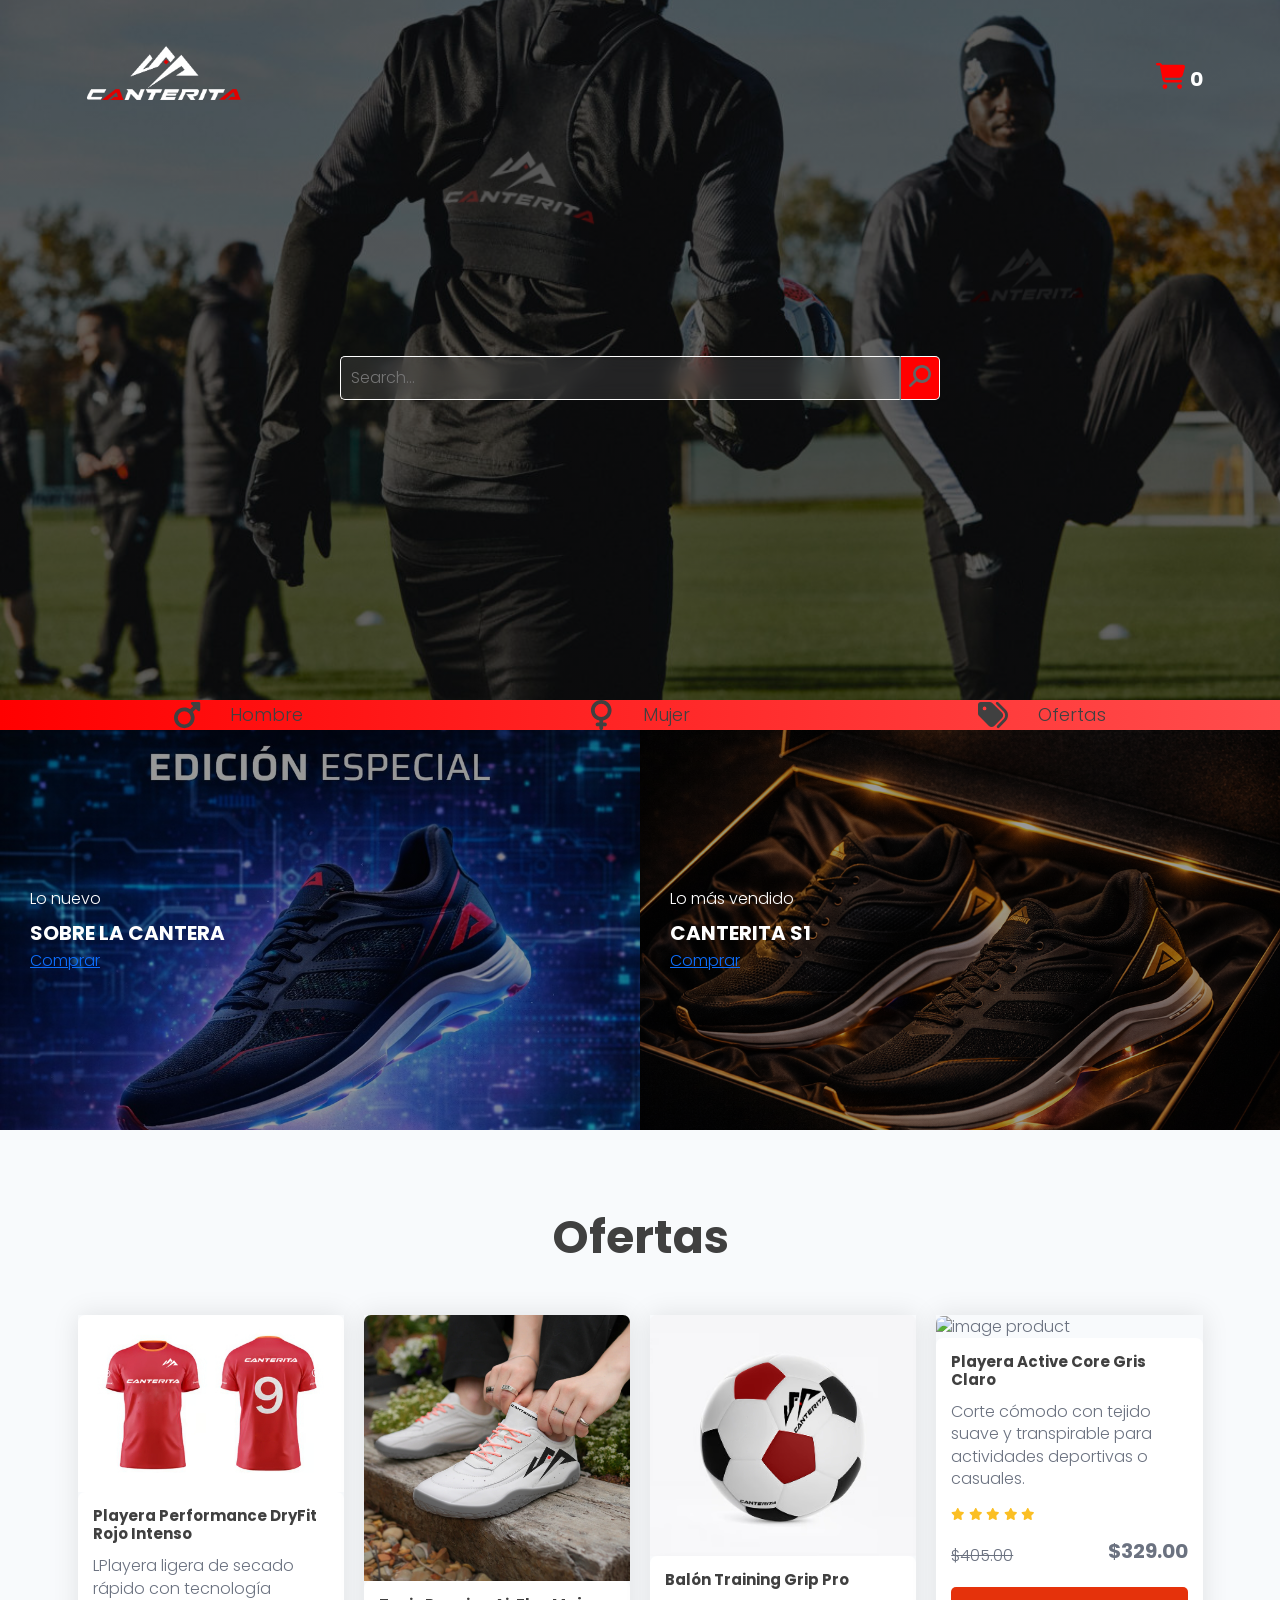
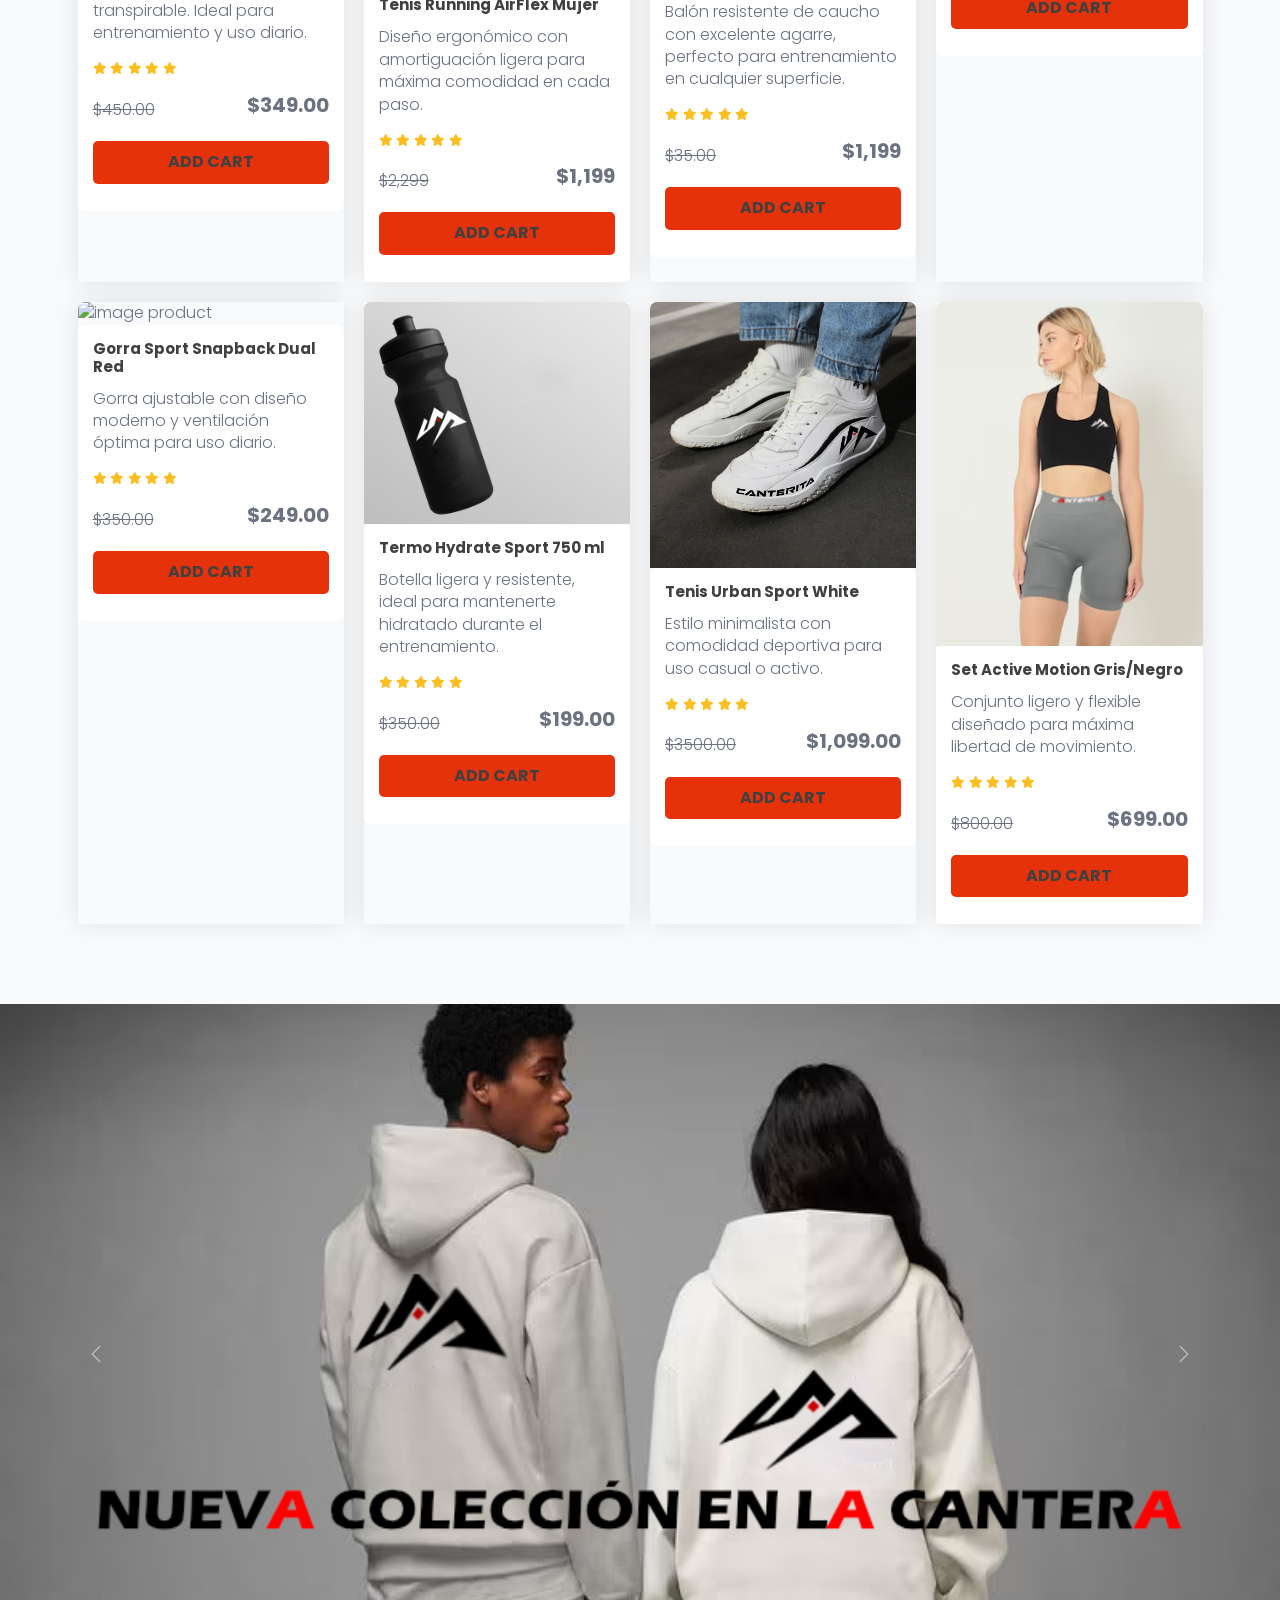
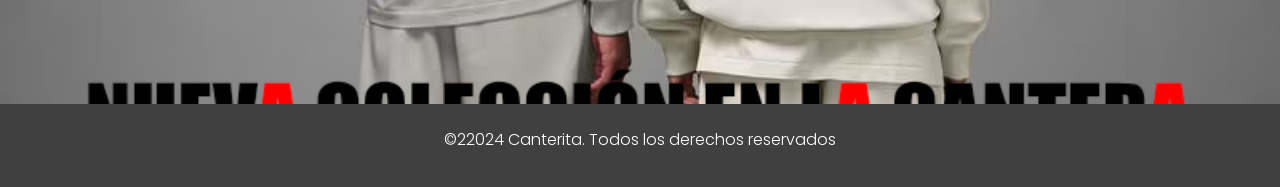
==== index.html @ 18df1e61 "Innitial commit" ====
<!DOCTYPE html>
<html lang="en">
<head>
    <meta charset="UTF-8">
    <meta name="viewport" content="width=device-width, initial-scale=1.0">
    <link href="https://cdn.jsdelivr.net/npm/bootstrap@5.3.7/dist/css/bootstrap.min.css" rel="stylesheet" integrity="sha384-LN+7fdVzj6u52u30Kp6M/trliBMCMKTyK833zpbD+pXdCLuTusPj697FH4R/5mcr" crossorigin="anonymous">
    <link rel="stylesheet" href="assets/plugins/fontawesome/css/all.min.css">
    <link rel="stylesheet" href="assets/css/style.css">
    <title>Canterita|Inicio</title>
</head>
<body>
    <header class="header">
        <div class="header-content container">
            <nav class="navigation">
                <a href="/">
                    <img src="assets/img/Isologo.png" alt="logo" class="logo">
                </a>
                
                <div class="btn-cart">
                    <button type="button"><i class="fa-solid fa-cart-shopping icon-cart"></i></button>  
                    <span id="cartCount">0</span>

                    <div class="cart">
                        <div class="cart-responsive">
                            <table>
                                <thead>
                                    <tr>
                                        <th>Image</th>
                                        <th>Description</th>
                                        <th>Price</th>
                                        <th>Quantity</th>
                                        <th>Action</th>
                                    </tr>
                                </thead>
                                <tbody id="contentProducts">
                                    <tr>
                                        <td><img src="assets/img/products/producto1.jpg" alt=""></td>
                                        <td>
                                            Lorem ipsum dolor sit.
                                        </td>
                                        <td>$15</td>
                                        <td>
                                            <input type="number" min="1">
                                        </td>
                                        <td>
                                            <button type="button">X</button>
                                        </td>
                                    </tr>
                                </tbody>
                    
                                <tfoot>
                                    <tr>
                                        <td colspan="5" class="total">
                                            <h4 class="heading-total">Total: <span id="total"></span></h4>
                                        </td>
                                    </tr>
                                    <tr>
                                        <td colspan="5">
                                            <button type="button" id="emptyCart">Empty Cart</button>
                                        </td>
                                    </tr>
                                </tfoot>
                            </table>
                        </div>
                    </div>

                </div> 

                

            </nav>
        </div>

        <form class="form-header">
            <input type="search" name="search" placeholder="Search...">
            <button type="submit"><i class="fa-solid fa-magnifying-glass icon-glass"></i></button>
        </form>
    </header>

    <section class="banner">
    <div class="banner-grid container">
        
        <div class="banner-item">
            <i class="fa-solid fa-mars icon-banner"></i>
            <a href="hombre.html" class="banner-link">Hombre</a>
        </div>

        <div class="banner-item">
            <i class="fa-solid fa-venus icon-banner"></i>
            <a href="mujer.html" class="banner-link">Mujer</a>
        </div>

        <div class="banner-item">
            <i class="fa-solid fa-tags icon-banner"></i>
            <a href="index.html" class="banner-link">Ofertas</a>
        </div>

    </div>
    </section>
<section class="hero-split">

    <div class="hero-item hero-left">
        <div class="hero-content">
            <p>Lo nuevo</p>
            <h2>SOBRE LA CANTERA</h2>
            <a href="#" class="btn-hero">Comprar</a>
        </div>
    </div>

    <div class="hero-item hero-right">
        <div class="hero-content">
            <p>Lo más vendido</p>
            <h2>CANTERITA S1</h2>
            <a href="#" class="btn-hero">Comprar</a>
        </div>
    </div>

</section>

    <main>
        <section class="products" id="listProducts">
            <h2>Ofertas</h2>
            <div class="products-grid container">
                <div class="product">
                    <img src="assets/img/products/producto1.jpg" alt="image product">
                    <div class="product-info">
                        <h4>Playera Performance DryFit Rojo Intenso</h4>
                        <p class="product-text">LPlayera ligera de secado rápido con tecnología transpirable. Ideal para entrenamiento y uso diario.</p>
                        
                        <i class="fa-solid fa-star icon-star"></i>
                        <i class="fa-solid fa-star icon-star"></i>
                        <i class="fa-solid fa-star icon-star"></i>
                        <i class="fa-solid fa-star icon-star"></i>
                        <i class="fa-solid fa-star icon-star"></i>

                        <div class="price">
                            <span>$450.00</span>
                            <p id="currentPrice">$349.00</p>
                        </div>
                        <button class="btn-add" type="button" data-id="1">Add Cart</button>
                    </div>
                </div><!--.product-->
                <div class="product">
                    <img src="assets/img/products/producto2.jpg" alt="image product">
                    <div class="product-info">
                        <h4>Tenis Running AirFlex Mujer</h4>
                        <p class="product-text">Diseño ergonómico con amortiguación ligera para máxima comodidad en cada paso.</p>
                
                        <i class="fa-solid fa-star icon-star"></i>
                        <i class="fa-solid fa-star icon-star"></i>
                        <i class="fa-solid fa-star icon-star"></i>
                        <i class="fa-solid fa-star icon-star"></i>
                        <i class="fa-solid fa-star icon-star"></i>
                
                        <div class="price">
                            <span>$2,299</span>
                            <p id="currentPrice">$1,199</p>
                        </div>
                        <button class="btn-add" type="button" data-id="2">Add Cart</button>
                    </div>
                </div><!--.product-->
                <div class="product">
                    <img src="assets/img/products/producto3.jpg" alt="image product">
                    <div class="product-info">
                        <h4>Balón Training Grip Pro</h4>
                        <p class="product-text">Balón resistente de caucho con excelente agarre, perfecto para entrenamiento en cualquier superficie.</p>
                
                        <i class="fa-solid fa-star icon-star"></i>
                        <i class="fa-solid fa-star icon-star"></i>
                        <i class="fa-solid fa-star icon-star"></i>
                        <i class="fa-solid fa-star icon-star"></i>
                        <i class="fa-solid fa-star icon-star"></i>
                
                        <div class="price">
                            <span>$35.00</span>
                            <p id="currentPrice">$1,199</p>
                        </div>
                        <button class="btn-add" type="button" data-id="3">Add Cart</button>
                    </div>
                </div><!--.product-->
                <div class="product">
                    <img src="assets/img/products/producto4.jpg" alt="image product">
                    <div class="product-info">
                        <h4>Playera Active Core Gris Claro</h4>
                        <p class="product-text">Corte cómodo con tejido suave y transpirable para actividades deportivas o casuales.</p>
                
                        <i class="fa-solid fa-star icon-star"></i>
                        <i class="fa-solid fa-star icon-star"></i>
                        <i class="fa-solid fa-star icon-star"></i>
                        <i class="fa-solid fa-star icon-star"></i>
                        <i class="fa-solid fa-star icon-star"></i>
                
                        <div class="price">
                            <span>$405.00</span>
                            <p id="currentPrice">$329.00</p>
                        </div>
                        <button class="btn-add" type="button" data-id="4">Add Cart</button>
                    </div>
                </div><!--.product-->
                <div class="product">
                    <img src="assets/img/products/producto5.jpg" alt="image product">
                    <div class="product-info">
                        <h4>Gorra Sport Snapback Dual Red</h4>
                        <p class="product-text">Gorra ajustable con diseño moderno y ventilación óptima para uso diario.</p>
                
                        <i class="fa-solid fa-star icon-star"></i>
                        <i class="fa-solid fa-star icon-star"></i>
                        <i class="fa-solid fa-star icon-star"></i>
                        <i class="fa-solid fa-star icon-star"></i>
                        <i class="fa-solid fa-star icon-star"></i>
                
                        <div class="price">
                            <span>$350.00</span>
                            <p id="currentPrice">$249.00</p>
                        </div>
                        <button class="btn-add" type="button" data-id="5">Add Cart</button>
                    </div>
                </div><!--.product-->
                <div class="product">
                    <img src="assets/img/products/producto6.jpg" alt="image product">
                    <div class="product-info">
                        <h4>Termo Hydrate Sport 750 ml</h4>
                        <p class="product-text">Botella ligera y resistente, ideal para mantenerte hidratado durante el entrenamiento.</p>
                
                        <i class="fa-solid fa-star icon-star"></i>
                        <i class="fa-solid fa-star icon-star"></i>
                        <i class="fa-solid fa-star icon-star"></i>
                        <i class="fa-solid fa-star icon-star"></i>
                        <i class="fa-solid fa-star icon-star"></i>
                
                        <div class="price">
                            <span>$350.00</span>
                            <p id="currentPrice">$199.00</p>
                        </div>
                        <button class="btn-add" type="button" data-id="6">Add Cart</button>
                    </div>
                </div><!--.product-->
                <div class="product">
                    <img src="assets/img/products/producto8.jpg" alt="image product">
                    <div class="product-info">
                        <h4>Tenis Urban Sport White</h4>
                        <p class="product-text">Estilo minimalista con comodidad deportiva para uso casual o activo.</p>
                
                        <i class="fa-solid fa-star icon-star"></i>
                        <i class="fa-solid fa-star icon-star"></i>
                        <i class="fa-solid fa-star icon-star"></i>
                        <i class="fa-solid fa-star icon-star"></i>
                        <i class="fa-solid fa-star icon-star"></i>
                
                        <div class="price">
                            <span>$3500.00</span>
                            <p id="currentPrice">$1,099.00</p>
                        </div>
                        <button class="btn-add" type="button" data-id="8">Add Cart</button>
                    </div>
                </div><!--.product-->
                <div class="product">
                    <img src="assets/img/products/producto9.jpg" alt="image product">
                    <div class="product-info">
                        <h4>Set Active Motion Gris/Negro</h4>
                        <p class="product-text">Conjunto ligero y flexible diseñado para máxima libertad de movimiento.</p>
                
                        <i class="fa-solid fa-star icon-star"></i>
                        <i class="fa-solid fa-star icon-star"></i>
                        <i class="fa-solid fa-star icon-star"></i>
                        <i class="fa-solid fa-star icon-star"></i>
                        <i class="fa-solid fa-star icon-star"></i>
                
                        <div class="price">
                            <span>$800.00</span>
                            <p id="currentPrice">$699.00</p>
                        </div>
                        <button class="btn-add" type="button" data-id="9">Add Cart</button>
                    </div>
                </div><!--.product-->
            </div>
        </section>
    </main>
        <div id="carouselExampleAutoplaying" class="carousel slide" data-bs-ride="carousel">
  <div class="carousel-inner">
    <div class="carousel-item active">
      <img src="assets/img/carrusel1.jpg" class="d-block mx-auto img-fluid" style="max-height: 700px" alt="...">
    </div>
    <div class="carousel-item">
      <img src="assets/img/mapa.jpg" class="d-block mx-auto img-fluid" style="max-height: 700px" alt="...">
    </div>
    <div class="carousel-item">
      <img src="assets/img/mundial.jpg" class="d-block mx-auto img-fluid" style="max-height:700px" alt="...">
    </div>
  </div>
  <button class="carousel-control-prev" type="button" data-bs-target="#carouselExampleAutoplaying" data-bs-slide="prev">
    <span class="carousel-control-prev-icon" aria-hidden="true"></span>
    <span class="visually-hidden">Previous</span>
  </button>
  <button class="carousel-control-next" type="button" data-bs-target="#carouselExampleAutoplaying" data-bs-slide="next">
    <span class="carousel-control-next-icon" aria-hidden="true"></span>
    <span class="visually-hidden">Next</span>
  </button>
</div>

    <footer class="footer">
        <div class="container">
            <p>&copy;22024 Canterita. Todos los derechos reservados</p>
        </div>
    </footer>

    <script src="assets/plugins/fontawesome/js/all.min.js"></script>
    <script src="assets/js/app.js"></script>
    <script src="https://cdn.jsdelivr.net/npm/bootstrap@5.3.7/dist/js/bootstrap.bundle.min.js" integrity="sha384-ndDqU0Gzau9qJ1lfW4pNLlhNTkCfHzAVBReH9diLvGRem5+R9g2FzA8ZGN954O5Q" crossorigin="anonymous"></script>
</body>
</html>
---- assets/css/style.css ----
@font-face {
    font-family: 'Poppins';
    src: url('../plugins/poppins/Poppins-ExtraLight.ttf') format('truetype');
    font-weight: 200;
    font-style: normal;
}

@font-face {
    font-family: 'Poppins';
    src: url('../plugins/poppins/Poppins-Bold.ttf') format('truetype');
    font-weight: 700;
    font-style: normal;
}

/* Añade otras variaciones según los archivos que tengas */
@font-face {
    font-family: 'Poppins';
    src: url('../plugins/poppins/Poppins-Italic.ttf') format('truetype');
    font-weight: 400;
    font-style: italic;
}

@font-face {
    font-family: 'Poppins';
    src: url('../plugins/poppins/Poppins-Light.ttf') format('truetype');
    font-weight: 300;
    font-style: normal;
}

*, *:after, *:before {
    box-sizing: border-box;
    text-decoration: none;
    padding: 0;
    margin: 0;
}

html {
    box-sizing: inherit;
    font-size: 62.5%;
}

body {
    font-family: "Poppins", sans-serif;
    font-size: 1.6rem;
    color: #6b7280;
    line-height: 1.4;
}

img {
    width: 100%;
    object-fit: cover;
}

:is(h1, h2, h3, h4) {
    font-family: "Poppins", sans-serif;
    font-weight: 700;
}

.container {
    width: min(95%, 128rem);
    margin: 0 auto;
}

.header {
    background: linear-gradient(to right, rgb(0,0,0,.60) 0%, rgb(0,0,0,.60) 100%), url(../img/hero-02.jpg);
    background-position: bottom center;
    background-repeat: no-repeat;
    background-size: cover;
    .logo {
    width: 170px; /* ajusta el tamaño */
    height: auto;
    object-fit: contain;
}
}

.navigation {
    padding: 3rem 0;
    display: flex;
    align-items: center;
    justify-content: space-between;
    

    .logotipo {
        font-size: 4rem;
        color: white;
        font-family: "Poppins", sans-serif;
        font-weight: 400;

        span {
            font-weight: 200;
            color: #FF0000;
            font-size: 4rem;
        }
    }

    button {
        border: none;
        background-color: unset;
        cursor: pointer;
        .icon-cart {
            font-size: 2.6rem;
            color: #FF0000;
        } 
    }
    span {
        color: white;
        font-weight: 700;
        font-size: 2rem;
    }
}

.form-header {
    width: min(95%, 60rem);
    margin: 0 auto;
    padding: 20rem 0 30rem 0;
    display: flex;
    align-items: center;
    input {
        width: 100%;
        padding: 1rem;
        background-color: rgb(255, 255, 255, .10);
        backdrop-filter: blur(10px);
        border-top-left-radius: .5rem;
        border-bottom-left-radius: .5rem;
        border-top: 1px solid white;
        border-left: 1px solid white;
        border-bottom: 1px solid white;
        color: white;
        font-size: 1.6rem;

        &:focus,
        &:active {
            outline: none;
        }
    }
    button {
        background-color: #FF0000;
        padding: .8rem;
        border: none;
        border-top: 1px solid white;
        border-right: 1px solid white;
        border-bottom: 1px solid white;
        border-top-right-radius: .5rem;
        border-bottom-right-radius: .5rem;
    }

    .icon-glass {
        transform: rotate(90deg);
        font-size: 2.2rem;
        color: #636363;
    }
}

.banner {
    background: linear-gradient(to right, #FF0000 0%, #FF4D4D 100%);
}
.banner-grid {
    display: grid;
    grid-template-columns: repeat(1, 1fr);
    gap: 8rem;
    @media (min-width: 992px) {
         grid-template-columns: repeat(3, 1fr);
    }

    .banner-item {
        display: flex;
        align-items: center;
        justify-content: center;
        gap: 3rem;

        .icon-banner {
            font-size: 3rem;
        }
        h3 {
            text-align: center;
        }
        .icon-banner, h3 {
            color: #404040;
            font-weight: 400;
        }
    }
}
.banner-link {
    color: #404040;
    font-weight: 16000;
    text-decoration: none;
    font-size: 1.8rem;
    text-align: center;
    transition: color 0.3s ease;
}

.banner-link:hover {
    color: #FFFFFF; /* tu nuevo color */
}

.products {
    padding: 8rem 0;
    background-color: #f8fafc;

    h2 {
        text-align: center;
        font-size: clamp(3.8rem, 8vw, 4.6rem);
        color: #404040;
        margin-bottom: 5rem;
    }

    .products-grid {
        display: grid;
        grid-template-columns: repeat(1, 1fr);
        gap: 2rem;
        @media (min-width: 576px) {
            grid-template-columns: repeat(2, 1fr);
        }

        @media (min-width: 768px) {
            grid-template-columns: repeat(3, 1fr);
        }

        @media (min-width: 1280px) {
            grid-template-columns: repeat(4, 1fr);
        }
    }
}

.product {
    box-shadow: 0 0 2.5rem rgb(0,0,0,.10);
    img {
        border-top-left-radius: .7rem;
        border-top-right-radius: .7rem;
    }
}

.product-info {
    padding: 1.5rem;
    background-color: white;
    border-radius: .7rem;

    h4 {
        color: #404040;
    }

    .product-text {
        margin: 1.2rem 0;
    }

    .icon-star {
        color: #fbbf24;
        font-size: 1.2rem;
    }

    .price {
        margin: 1.2rem 0;
        display: flex;
        align-items: center;
        justify-content: space-between;
        span {
            text-decoration: line-through;
        }
        p {
            font-size: 2rem;
            font-weight: bold;
        }
    }

    button {
        border: none;
        background-color: #E5320B;
        width: 100%;
        padding: 1rem;
        border-radius: .5rem;
        color: #404040;
        font-weight: 700;
        text-transform: uppercase;
        margin-bottom: 1.2rem;
        cursor: pointer;
        transition: background-color .3s ease;
        &:hover {
            background-color: #FF0000;
        }
    }
}

.footer {
    background-color: #404040;
    padding: 2.5rem 0;

    div {
        text-align: center;
    }
    p {
        color: white;
    }
}

.cart {
    display: none;
    position: absolute;
    opacity: 0;
    right: -1rem;
    top: 3rem;
    background-color: rgb(0,0,0,.60);
    backdrop-filter: blur(5px);
    padding: 2rem;
    border-radius: .8rem;
    z-index: 10;
    @media (min-width: 1400px) {
        right: -20rem;
    }

    table {
        width: 100%;
        border-collapse: collapse;

        thead {
            th {
                padding: 1rem;
                color: #f7f8f9;
            }
            
            border-bottom: 1px solid white;
        }

        tbody {
            tr {
                padding: 2rem 0;
            }
            td {
                color: #f7f8f9;
                padding: 1rem;
                img {
                    width: 10rem;
                }

                p {
                    font-size: 1.6rem;
                    font-weight: 400;
                }

                input {
                    width: 6rem;
                    background-color: transparent;
                    border: 1px solid #f7f8f9;
                    padding: .7rem;
                    color: #f7f8f9;
                    border-radius: .5rem;
                    &:focus,
                    &:active {
                        outline: none;
                    }
                }

                button {
                    border: none;
                    width: 3rem;
                    height: 3rem;
                    background-color: #dc2626;
                    color: #f7f8f9;
                    border-radius: 50%;
                    cursor: pointer;
                }
            }
        }

        tfoot {
            .total {
                text-align: right;
                padding-bottom: 2rem;

                .heading-total {
                    color: white;
                    span {
                        margin-left: .5rem;
                    }
                }
            }

            td {
                button {
                    width: 100%;
                    background-color: rgb(255, 255, 255, .75);
                    padding: 1rem;
                    border-radius: .5rem;
                    cursor: pointer;
                    color: #404040;
                    font-weight: 700;
                }
            }
        }
    }
    
}

.btn-cart {
    position: relative;
}

.btn-cart:hover .cart {
    display: block;
    opacity: 1;
}

.alert {
     position: fixed;
    top: 50%;
    left: 50%;
    transform: translate(-50%, -50%);
    padding: 30px 45px;
    border-radius: 5px;
    box-shadow: 0 4px 8px rgba(0, 0, 0, 0.2);
    font-size: 16px;
    text-align: center;
    z-index: 1000;
    opacity: 0;
    animation: fadeInOut 5s ease forwards;
    font-size: 2rem;

    &.error {
        background-color: #f44336;
        color: #fff;
    } 
    
    &.success {
        background-color: #4caf50;
        color: #fff;
    }

}

@keyframes fadeInOut {
    0% {
        opacity: 0;
        transform: translate(-50%, -50%) scale(0.8);
    }
    10% {
        opacity: 1;
        transform: translate(-50%, -50%) scale(1);
    }
    90% {
        opacity: 1;
        transform: translate(-50%, -50%) scale(1);
    }
    100% {
        opacity: 0;
        transform: translate(-50%, -50%) scale(0.8);
    }
}



.hero-split {
    display: grid;
    grid-template-columns: 1fr;
}

@media (min-width: 768px) {
    .hero-split {
        grid-template-columns: 1fr 1fr;
    }
}

.hero-item {
    position: relative;
    height: 40rem;
    display: flex;
    align-items: center;
    padding: 3rem;
    color: white;
}





.hero-left {
    background: linear-gradient(rgba(0,0,0,.4), rgba(0,0,0,.4)),
                url('../img/hero-left.jpg');
    background-size: cover;
    background-position: center;
}

.hero-right {
    background: linear-gradient(rgba(0,0,0,.4), rgba(0,0,0,.4)),
                url('../img/hero-right.png');
    background-size: cover;
    background-position: center;
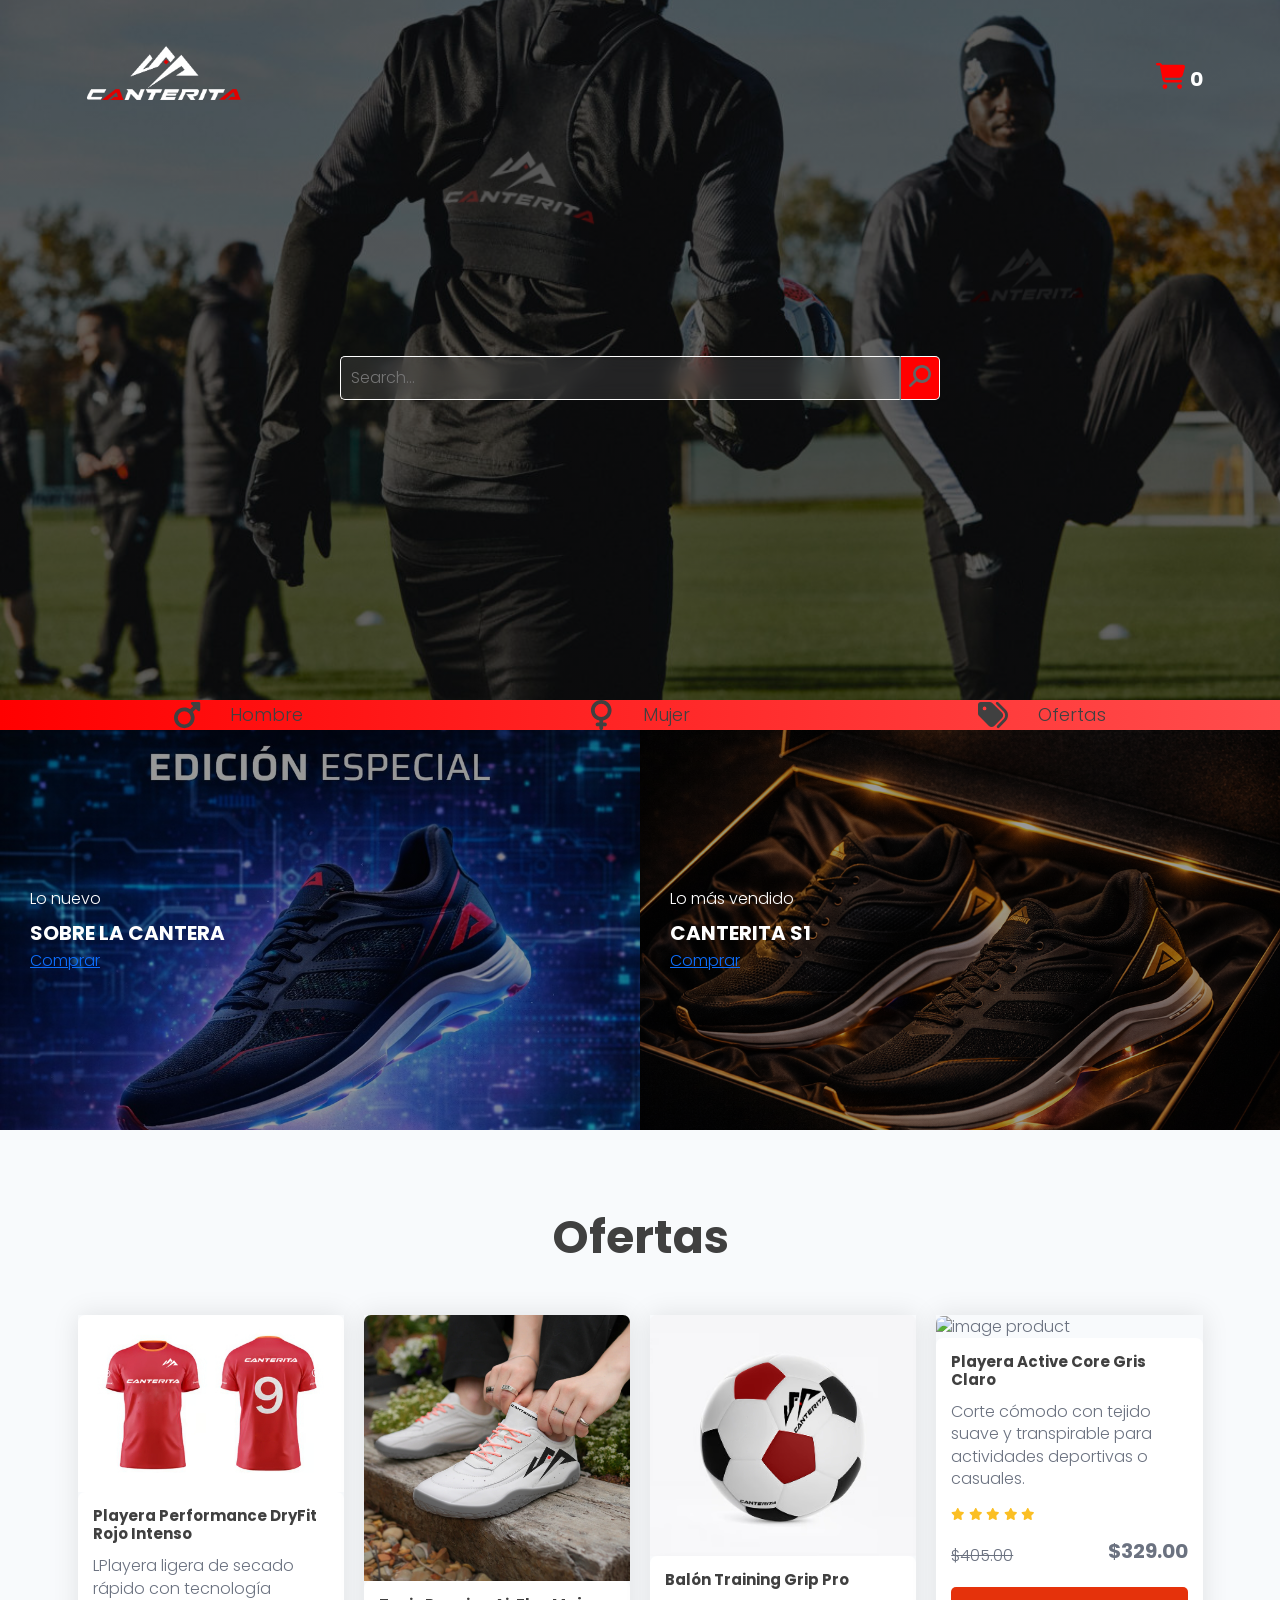
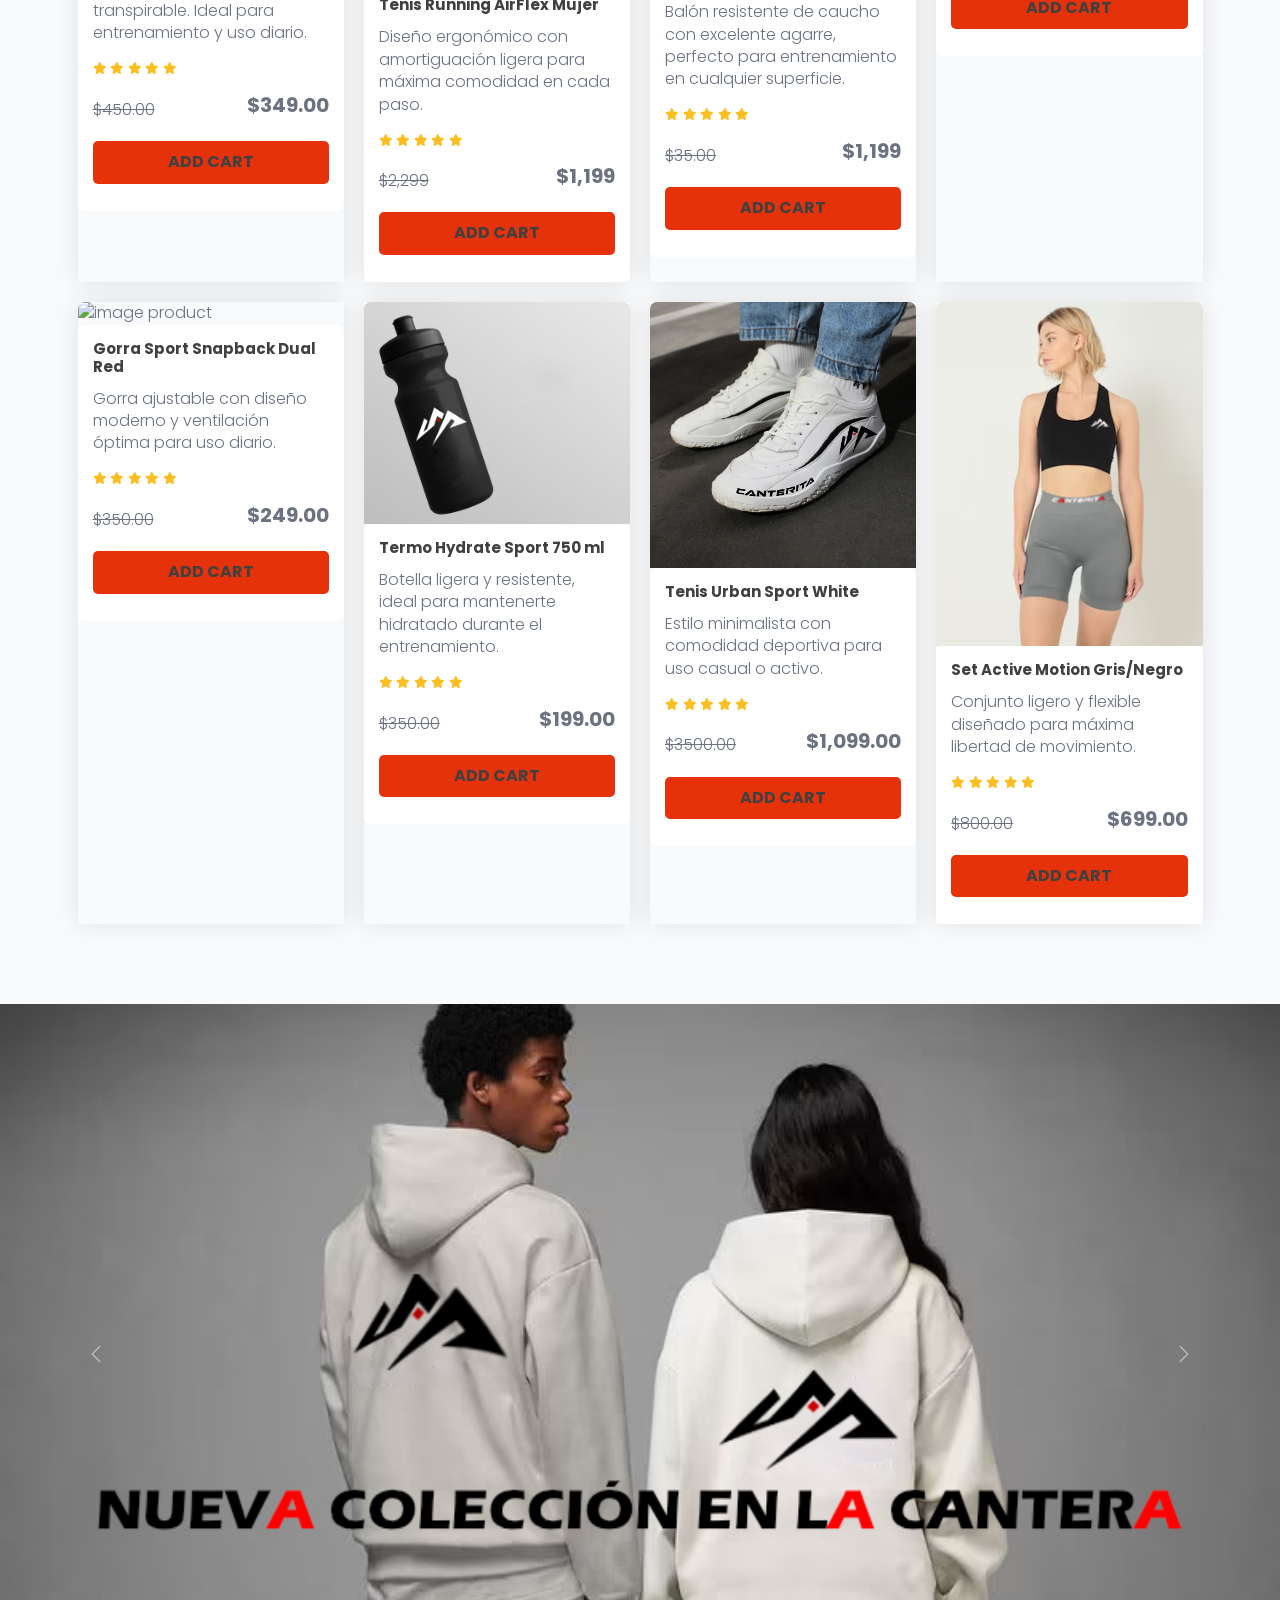
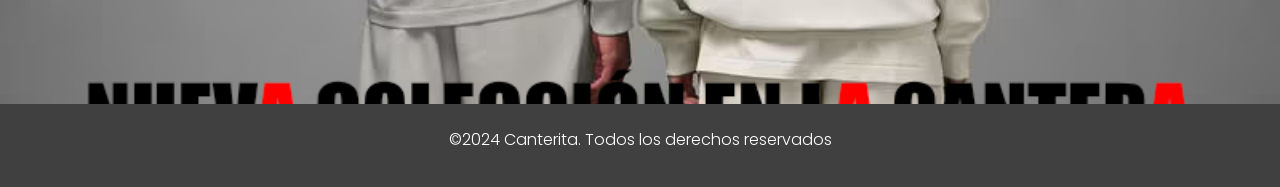
==== commit 548b50f8: "Update index.html" ====
--- a/index.html
+++ b/index.html
@@ -36,7 +36,7 @@
                                     <tr>
                                         <td><img src="assets/img/products/producto1.jpg" alt=""></td>
                                         <td>
-                                            Lorem ipsum dolor sit.
+                                            Playera Performance DryFit Rojo Intenso
                                         </td>
                                         <td>$15</td>
                                         <td>
@@ -300,7 +300,7 @@
 
     <footer class="footer">
         <div class="container">
-            <p>&copy;22024 Canterita. Todos los derechos reservados</p>
+            <p>&copy;2024 Canterita. Todos los derechos reservados</p>
         </div>
     </footer>
 
@@ -308,4 +308,4 @@
     <script src="assets/js/app.js"></script>
     <script src="https://cdn.jsdelivr.net/npm/bootstrap@5.3.7/dist/js/bootstrap.bundle.min.js" integrity="sha384-ndDqU0Gzau9qJ1lfW4pNLlhNTkCfHzAVBReH9diLvGRem5+R9g2FzA8ZGN954O5Q" crossorigin="anonymous"></script>
 </body>
-</html>+</html>
